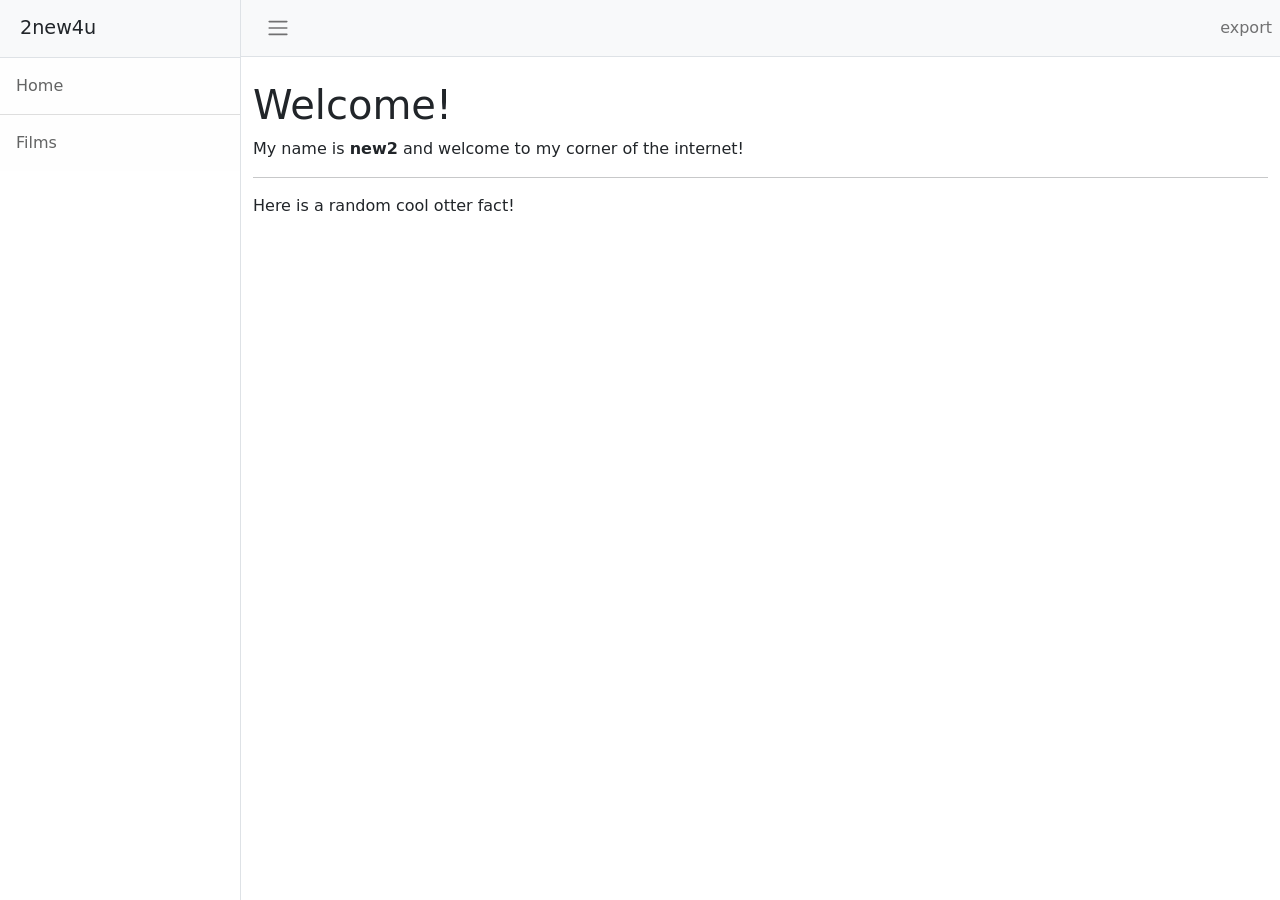
==== index.html @ 8666499b "Updated to have otter facts on the main page" ====
<!DOCTYPE html>
<html lang="en">

<head>
    <meta charset="utf-8" />
    <meta name="viewport" content="width=device-width, initial-scale=1, shrink-to-fit=no" />
    <meta name="description" content="" />
    <meta name="author" content="" />
    <title>🦦🦦</title>
    <!-- Favicon-->
    <link rel="icon" type="image/x-icon" href="assets/favicon.ico" />
    <!-- Core theme CSS (includes Bootstrap)-->
    <link href="css/template.css" rel="stylesheet" />
    <!-- Custom CSS-->
    <link href="css/styles.css" rel="stylesheet" />
</head>

<body>
    <div class="d-flex" id="wrapper">
        <!-- Sidebar-->
        <div class="border-end bg-white" id="sidebar-wrapper">
            <div class="sidebar-heading border-bottom bg-light">2new4u</div>
            <div class="list-group list-group-flush">
                <a class="list-group-item list-group-item-action list-group-item-light p-3" href="index.html">Home</a>
                <a class="list-group-item list-group-item-action list-group-item-light p-3" href="films.html">Films</a>
            </div>
        </div>
        <!-- Page content wrapper-->
        <div id="page-content-wrapper">
            <!-- Top navigation-->
            <nav class="navbar navbar-expand-lg navbar-light bg-light border-bottom">
                <div class="container-fluid">
                    <button class="btn" id="sidebarToggle">
                        <span class="navbar-toggler-icon"></span>
                    </button>
                </div>
                <div class="collapse navbar-collapse" id="navbarSupportedContent">
                    <ul class="navbar-nav ms-auto mt-2 mt-lg-0">
                        <li class="nav-item active">
                            <a class="nav-link" href="#!">export</a>
                        </li>
                    </ul>
                </div>
            </nav>
            <!-- Page content-->
            <div class="container-fluid">
                <h1 class="mt-4">Welcome!</h1>
                <p>
                    My name is <b>new2</b> and welcome to my corner of the internet!
                    <hr>
                    Here is a random cool otter fact!
                </p>
                <p id="otterFact">

                </p>
            </div>
        </div>
    </div>
    <!-- Bootstrap core JS-->
    <script src="https://cdn.jsdelivr.net/npm/bootstrap@5.2.3/dist/js/bootstrap.bundle.min.js"></script>
    <script src="js/scripts.js"></script>
    <!-- Custom JS -->
    <script src="js/otters.js"></script>

</body>

</html>
---- css/styles.css ----
/*!
 * Custom CSS
 */
table {
  width: 100%;
  border-collapse: collapse;
}
th,
td {
  border: 1px solid #ddd;
  padding: 8px;
  text-align: left;
}
th {
  background-color: #f2f2f2;
}
tr:nth-child(even) {
  background-color: #f9f9f9;
}
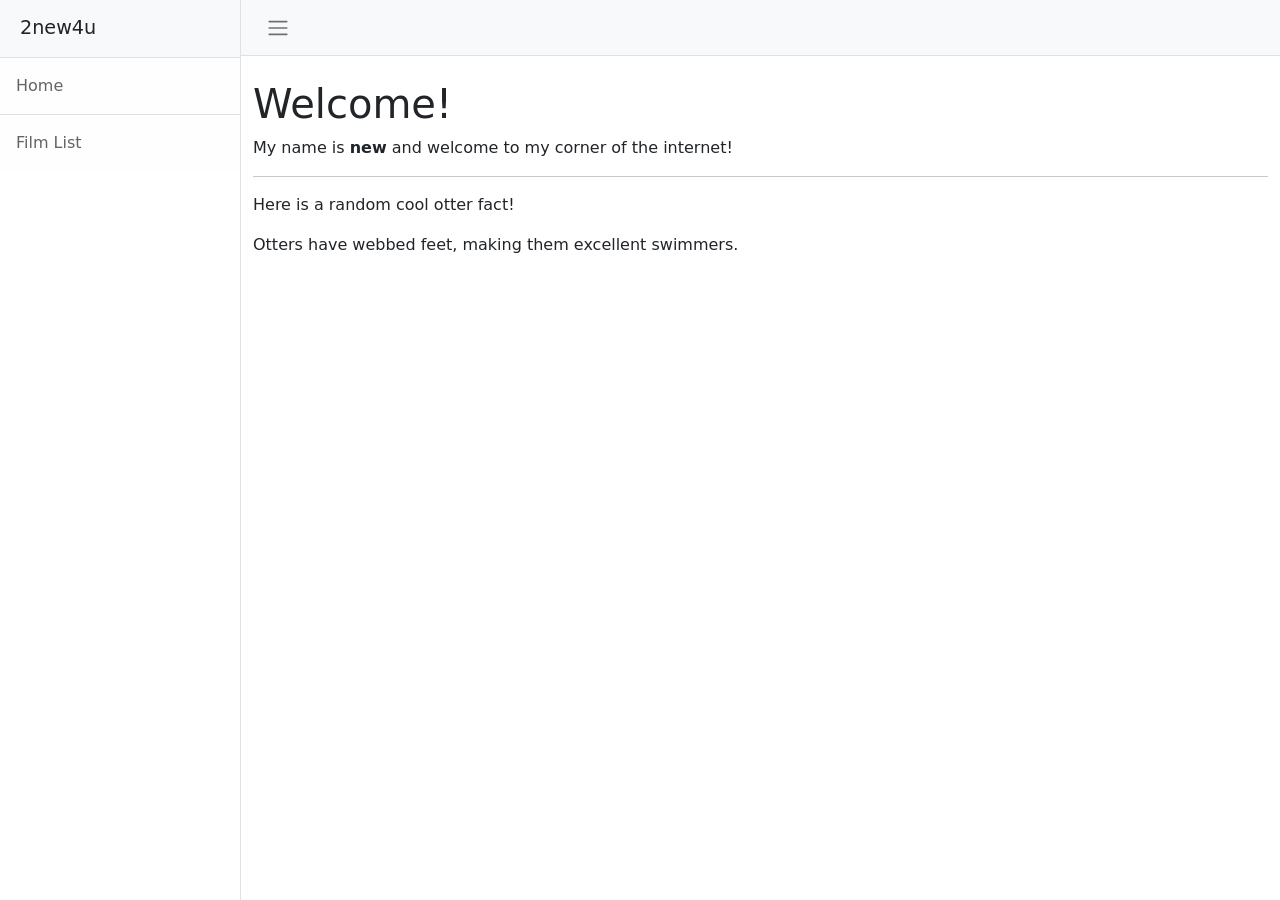
==== commit 33282894: "Fixes and new table features" ====
--- a/index.html
+++ b/index.html
@@ -4,11 +4,12 @@
 <head>
     <meta charset="utf-8" />
     <meta name="viewport" content="width=device-width, initial-scale=1, shrink-to-fit=no" />
-    <meta name="description" content="" />
-    <meta name="author" content="" />
-    <title>🦦🦦</title>
+    <meta name="description" content="An otter's den inside the void." />
+    <meta name="author" content="new" />
+    <title>2new4u</title>
     <!-- Favicon-->
-    <link rel="icon" type="image/x-icon" href="assets/favicon.ico" />
+    <link rel="icon"
+        href="data:image/svg+xml,<svg xmlns=%22http://www.w3.org/2000/svg%22 viewBox=%220 0 100 100%22><text y=%22.9em%22 font-size=%2290%22>🦦</text></svg>">
     <!-- Core theme CSS (includes Bootstrap)-->
     <link href="css/template.css" rel="stylesheet" />
     <!-- Custom CSS-->
@@ -22,7 +23,8 @@
             <div class="sidebar-heading border-bottom bg-light">2new4u</div>
             <div class="list-group list-group-flush">
                 <a class="list-group-item list-group-item-action list-group-item-light p-3" href="index.html">Home</a>
-                <a class="list-group-item list-group-item-action list-group-item-light p-3" href="films.html">Films</a>
+                <a class="list-group-item list-group-item-action list-group-item-light p-3" href="films.html">Film
+                    List</a>
             </div>
         </div>
         <!-- Page content wrapper-->
@@ -34,19 +36,12 @@
                         <span class="navbar-toggler-icon"></span>
                     </button>
                 </div>
-                <div class="collapse navbar-collapse" id="navbarSupportedContent">
-                    <ul class="navbar-nav ms-auto mt-2 mt-lg-0">
-                        <li class="nav-item active">
-                            <a class="nav-link" href="#!">export</a>
-                        </li>
-                    </ul>
-                </div>
             </nav>
             <!-- Page content-->
             <div class="container-fluid">
                 <h1 class="mt-4">Welcome!</h1>
                 <p>
-                    My name is <b>new2</b> and welcome to my corner of the internet!
+                    My name is <b>new</b> and welcome to my corner of the internet!
                     <hr>
                     Here is a random cool otter fact!
                 </p>
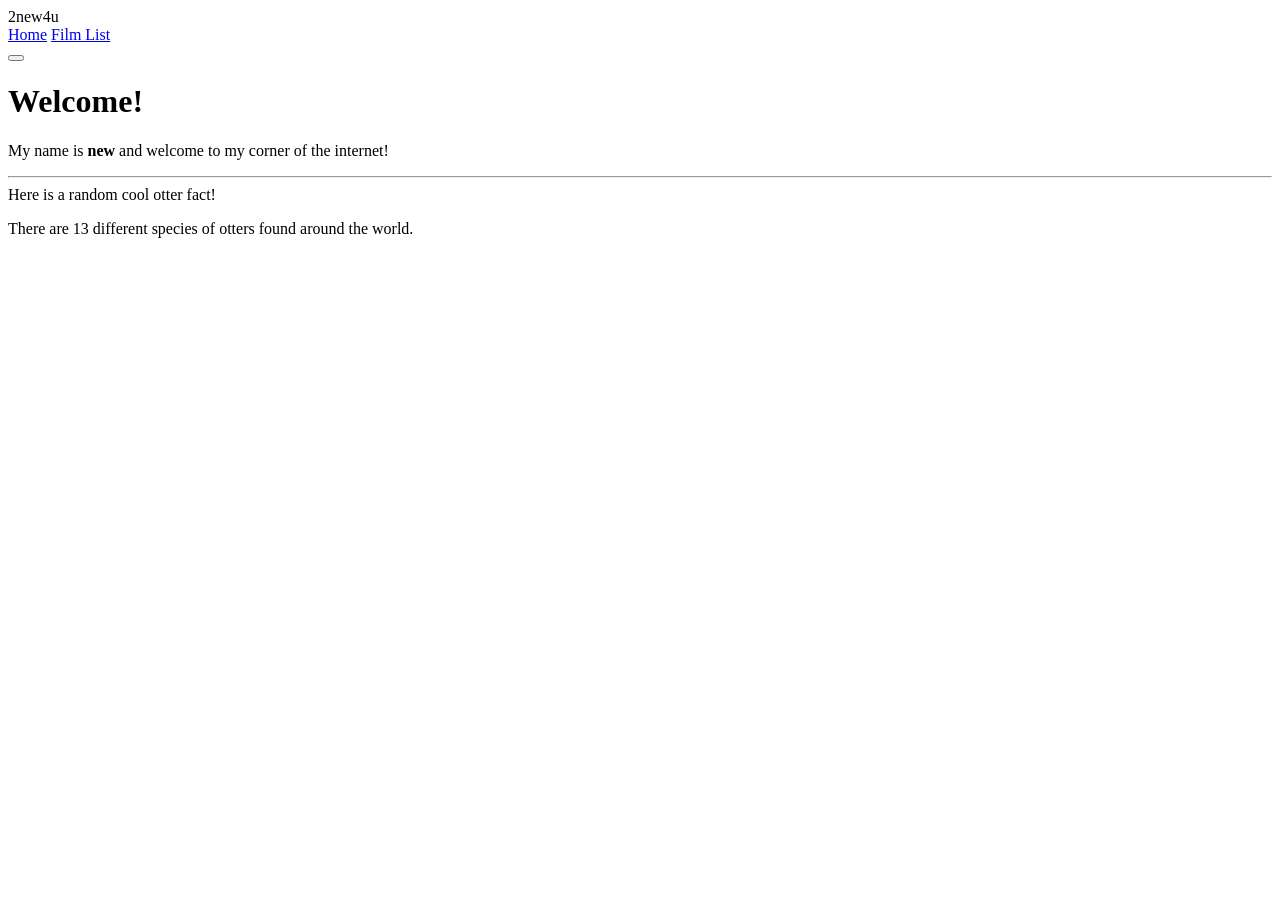
==== commit fd7945f2: "Updated html" ====
--- a/index.html
+++ b/index.html
@@ -11,8 +11,6 @@
     <link rel="icon"
         href="data:image/svg+xml,<svg xmlns=%22http://www.w3.org/2000/svg%22 viewBox=%220 0 100 100%22><text y=%22.9em%22 font-size=%2290%22>🦦</text></svg>">
     <!-- Core theme CSS (includes Bootstrap)-->
-    <link href="css/template.css" rel="stylesheet" />
-    <!-- Custom CSS-->
     <link href="css/styles.css" rel="stylesheet" />
 </head>
 
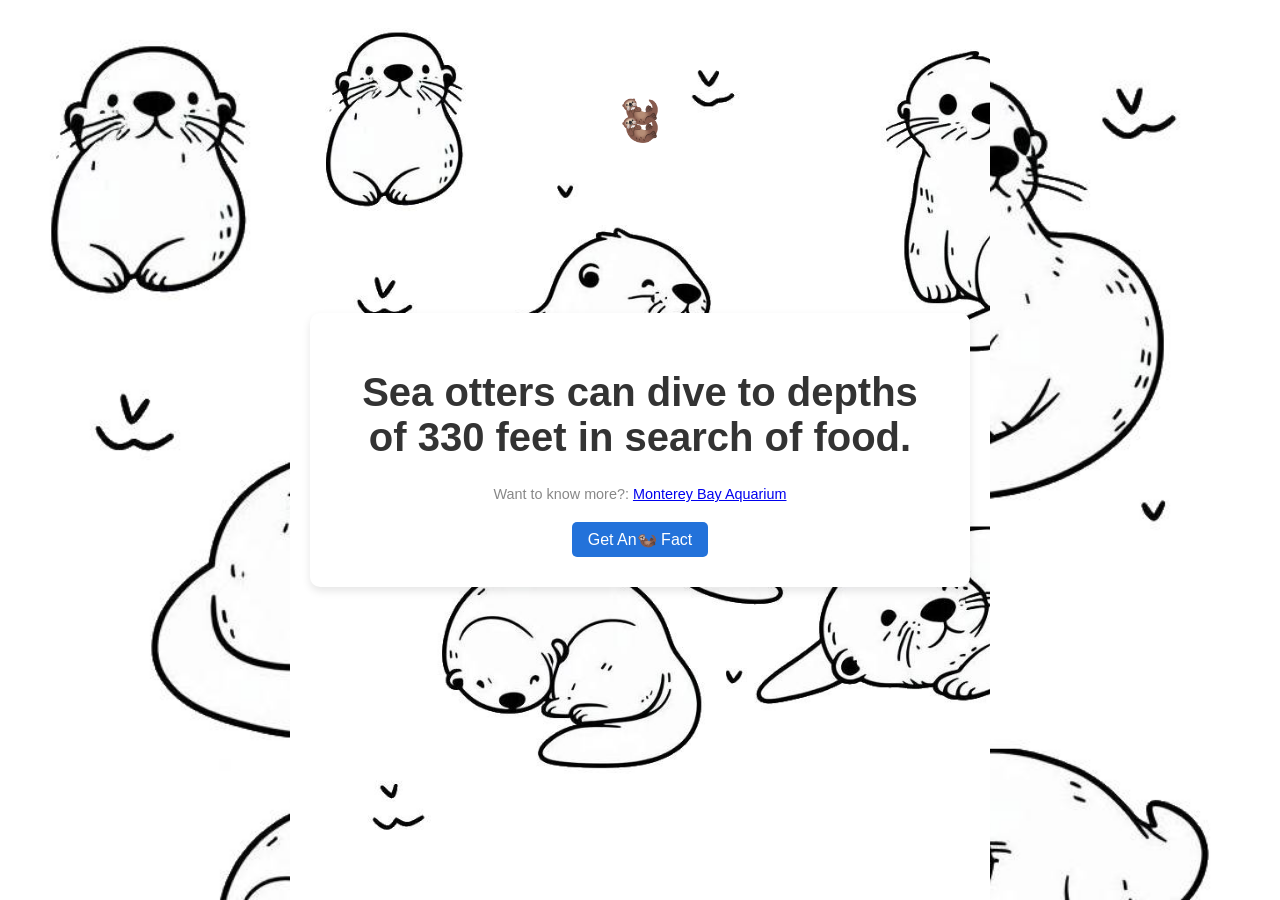
==== commit 58ce2393: "temp website" ====
--- a/index.html
+++ b/index.html
@@ -2,59 +2,35 @@
 <html lang="en">
 
 <head>
-    <meta charset="utf-8" />
-    <meta name="viewport" content="width=device-width, initial-scale=1, shrink-to-fit=no" />
-    <meta name="description" content="An otter's den inside the void." />
-    <meta name="author" content="new" />
-    <title>2new4u</title>
-    <!-- Favicon-->
-    <link rel="icon"
-        href="data:image/svg+xml,<svg xmlns=%22http://www.w3.org/2000/svg%22 viewBox=%220 0 100 100%22><text y=%22.9em%22 font-size=%2290%22>🦦</text></svg>">
-    <!-- Core theme CSS (includes Bootstrap)-->
-    <link href="css/styles.css" rel="stylesheet" />
+    <meta charset="UTF-8">
+    <meta name="viewport" content="width=device-width, initial-scale=1.0">
+    <meta http-equiv="X-UA-Compatible" content="ie=edge">
+    <link rel="apple-touch-icon" sizes="180x180" href="images/favicon/apple-touch-icon.png">
+    <link rel="icon" type="image/png" sizes="32x32" href="images/favicon/favicon-32x32.png">
+    <link rel="icon" type="image/png" sizes="16x16" href="images/favicon/favicon-16x16.png">
+    <link rel="manifest" href="/site.webmanifest">
+    <meta property="og:type" content="article">
+    <meta property="og:title" content="🦦🦦">
+    <meta property="og:description" content="Random Otter Facts to brighten your day!">
+    <meta property="og:image" content="https://xn--2t9ha.ws/images/favicon/android-chrome-192x192.jpeg">
+    <title>🦦🦦</title>
+    <link rel="stylesheet" href="style.css">
 </head>
 
 <body>
-    <div class="d-flex" id="wrapper">
-        <!-- Sidebar-->
-        <div class="border-end bg-white" id="sidebar-wrapper">
-            <div class="sidebar-heading border-bottom bg-light">2new4u</div>
-            <div class="list-group list-group-flush">
-                <a class="list-group-item list-group-item-action list-group-item-light p-3" href="index.html">Home</a>
-                <a class="list-group-item list-group-item-action list-group-item-light p-3" href="films.html">Film
-                    List</a>
-            </div>
-        </div>
-        <!-- Page content wrapper-->
-        <div id="page-content-wrapper">
-            <!-- Top navigation-->
-            <nav class="navbar navbar-expand-lg navbar-light bg-light border-bottom">
-                <div class="container-fluid">
-                    <button class="btn" id="sidebarToggle">
-                        <span class="navbar-toggler-icon"></span>
-                    </button>
-                </div>
-            </nav>
-            <!-- Page content-->
-            <div class="container-fluid">
-                <h1 class="mt-4">Welcome!</h1>
-                <p>
-                    My name is <b>new</b> and welcome to my corner of the internet!
-                    <hr>
-                    Here is a random cool otter fact!
-                </p>
-                <p id="otterFact">
-
-                </p>
-            </div>
+    <div class="container">
+        <div class="fact-box">
+            <h1 id="fact"></h1>
+            <small id="source"></small>
+            <button id="fact-button" onclick="showRandomFact()">Get An🦦 Fact</button>
         </div>
     </div>
-    <!-- Bootstrap core JS-->
-    <script src="https://cdn.jsdelivr.net/npm/bootstrap@5.2.3/dist/js/bootstrap.bundle.min.js"></script>
-    <script src="js/scripts.js"></script>
-    <!-- Custom JS -->
-    <script src="js/otters.js"></script>
 
+    <!-- Floating Otters -->
+    <div class="floating-otter" id="otter1">🦦</div>
+    <div class="floating-otter" id="otter2">🦦</div>
+
+    <script src="script.js"></script>
 </body>
 
 </html>
--- a/style.css
+++ b/style.css
@@ -0,0 +1,121 @@
+/* General Styling */
+body,
+html {
+    margin: 0;
+    padding: 0;
+    font-family: 'Arial', sans-serif;
+    height: 100%;
+    display: flex;
+    justify-content: center;
+    align-items: center;
+    background-color: #f0f8ff;
+    background-repeat: no-repeat;
+    background-size: cover;
+    background-image: url('images/background.jpg');
+    overflow: hidden; /* Prevent scrollbars from appearing */
+}
+
+.container {
+    text-align: center;
+    width: 100%;
+    padding: 20px;
+}
+
+.fact-box {
+    background-color: #fff;
+    padding: 30px;
+    border-radius: 10px;
+    box-shadow: 0px 4px 8px rgba(0, 0, 0, 0.1);
+    max-width: 600px;
+    margin: 0 auto;
+}
+
+h1 {
+    font-size: 2.5rem;
+    color: #333;
+}
+
+p {
+    font-size: 1.5rem;
+    color: #555;
+    margin: 20px 0;
+}
+
+small {
+    display: block;
+    font-size: 0.9rem;
+    color: #888;
+    margin-bottom: 20px;
+}
+
+button {
+    padding: 8px 16px;
+    font-size: 1rem;
+    background-color: #2372da;
+    color: white;
+    border: none;
+    border-radius: 5px;
+    cursor: pointer;
+}
+
+button:hover {
+    background-color: #2372da;
+}
+
+button:focus {
+    outline: none;
+}
+
+/* Floating Otters */
+.floating-otter {
+    position: absolute;
+    font-size: 2rem; 
+    user-select: none;
+    animation: floatX 10s linear infinite; /* Horizontal bounce animation */
+}
+
+/* Otter positions */
+#otter1 {
+    top: 10%;
+    animation-delay: 0ms;
+}
+
+#otter2 {
+    top: 12%;
+    animation-delay: 0ms;
+}
+
+/* Horizontal bouncing animation */
+@keyframes float {
+    0% {
+        transform: translateX(-50px) translateY(-50px); /* Starting position */
+    }
+
+    50% {
+        transform: translateX(calc(100vw - 50px)) translateY(calc(100vh - 50px)); /* Mid-point position */
+    }
+
+    100% {
+        transform: translateX(-50px) translateY(-50px); /* End position (same as start) */
+    }
+}
+
+/* Responsive Design */
+@media (max-width: 768px) {
+    .fact-box {
+        padding: 20px;
+    }
+
+    h1 {
+        font-size: 2rem;
+    }
+
+    p {
+        font-size: 1.2rem;
+    }
+
+    button {
+        font-size: 0.9rem;
+        padding: 6px 12px;
+    }
+}
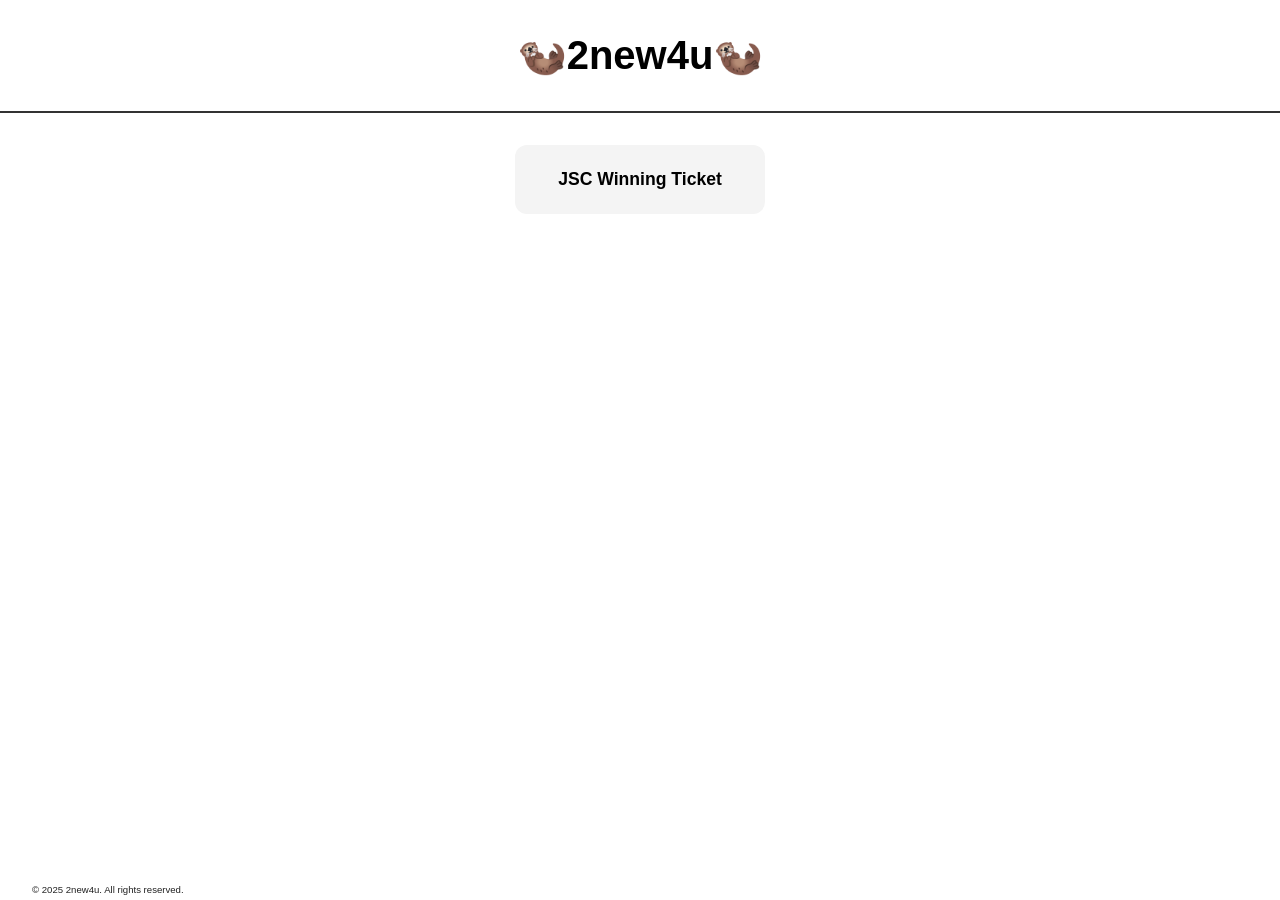
==== commit 31eecf66: "Add initial HTML and CSS files for website layout and styling" ====
--- a/index.html
+++ b/index.html
@@ -4,33 +4,23 @@
 <head>
     <meta charset="UTF-8">
     <meta name="viewport" content="width=device-width, initial-scale=1.0">
-    <meta http-equiv="X-UA-Compatible" content="ie=edge">
-    <link rel="apple-touch-icon" sizes="180x180" href="images/favicon/apple-touch-icon.png">
-    <link rel="icon" type="image/png" sizes="32x32" href="images/favicon/favicon-32x32.png">
-    <link rel="icon" type="image/png" sizes="16x16" href="images/favicon/favicon-16x16.png">
-    <link rel="manifest" href="/site.webmanifest">
-    <meta property="og:type" content="article">
-    <meta property="og:title" content="🦦🦦">
-    <meta property="og:description" content="Random Otter Facts to brighten your day!">
-    <meta property="og:image" content="https://xn--2t9ha.ws/images/favicon/android-chrome-192x192.jpeg">
-    <title>🦦🦦</title>
-    <link rel="stylesheet" href="style.css">
+    <title>🦦2new4u🦦</title>
+    <link rel="stylesheet" href="css/styles.css">
 </head>
 
 <body>
-    <div class="container">
-        <div class="fact-box">
-            <h1 id="fact"></h1>
-            <small id="source"></small>
-            <button id="fact-button" onclick="showRandomFact()">Get An🦦 Fact</button>
+    <header>🦦2new4u🦦</header>
+    <hr>
+    <main>
+        <div class="project">
+            <a href="https://2new4u.github.io/jsc-winning-ticket" target="_blank">JSC Winning Ticket</a>
         </div>
-    </div>
-
-    <!-- Floating Otters -->
-    <div class="floating-otter" id="otter1">🦦</div>
-    <div class="floating-otter" id="otter2">🦦</div>
-
-    <script src="script.js"></script>
+    </main>
+    <footer>
+        <div>
+            &copy; 2025 2new4u. All rights reserved.
+        </div>
+    </footer>
 </body>
 
 </html>
--- a/css/styles.css
+++ b/css/styles.css
@@ -0,0 +1,79 @@
+body {
+    margin: 0;
+    font-family: Arial, sans-serif;
+    display: flex;
+    flex-direction: column;
+    min-height: 100vh;
+}
+
+header {
+    text-align: center;
+    padding: 2rem 1rem;
+    font-size: 2.5rem;
+    font-weight: bold;
+}
+
+hr {
+    border: none;
+    height: 2px;
+    background: #333;
+    margin: 0;
+}
+
+main {
+    flex: 1;
+    padding: 2rem;
+    display: grid;
+    grid-template-columns: repeat(auto-fit, minmax(150px, 250px));
+    gap: 1rem;
+    justify-content: center;
+}
+
+.project a {
+    display: block;
+    background: #f4f4f4;
+    border-radius: 12px;
+    padding: 1.5rem;
+    text-align: center;
+    font-size: 1.1rem;
+    font-weight: bold;
+    text-decoration: none;
+    color: #000;
+    max-width: 250px;
+    max-height: 150px;
+    overflow-wrap: break-word;
+    display: flex;
+    justify-content: center;
+    align-items: center;
+    transition: transform 0.2s ease, background 0.2s ease;
+}
+
+.prject a:hover {
+    transform: scale(1.05);
+    background: #e2e2e2;
+}
+
+footer {
+    margin-top: auto;
+}
+
+footer div {
+    font-size: 0.6rem;
+    color: #222;
+    text-align: left;
+    padding: 0.3rem 2rem;
+}
+
+@media (max-width: 500px) {
+    main {
+        grid-template-columns: repeat(auto-fit, minmax(120px, 1fr));
+        padding: 1rem;
+    }
+
+    .project a {
+        max-width: 100%;
+        max-height: 120px;
+        padding: 1rem;
+        font-size: 1rem;
+    }
+}
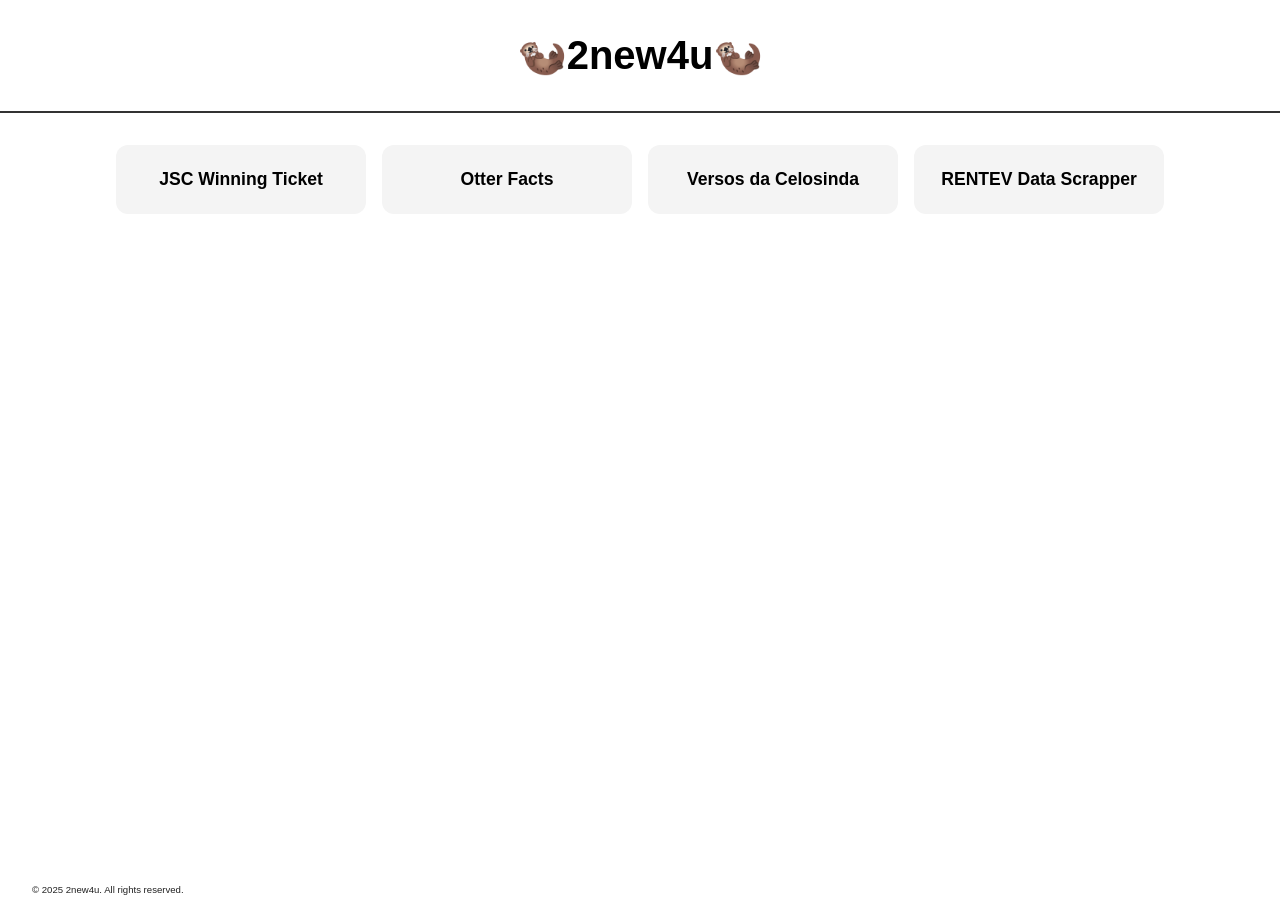
==== commit 819662fd: "Add additional project links to the homepage" ====
--- a/index.html
+++ b/index.html
@@ -15,6 +15,15 @@
         <div class="project">
             <a href="https://2new4u.github.io/jsc-winning-ticket" target="_blank">JSC Winning Ticket</a>
         </div>
+        <div class="project">
+            <a href="https://2new4u.github.io/otter-facts" target="_blank">Otter Facts</a>
+        </div>
+        <div class="project">
+            <a href="https://versosdacelosinda.pt" target="_blank">Versos da Celosinda</a>
+        </div>
+        <div class="project">
+            <a href="https://github.com/2new4u/RENTEV-Data-Scraper" target="_blank">RENTEV Data Scrapper</a>
+        </div>
     </main>
     <footer>
         <div>
@@ -23,4 +32,6 @@
     </footer>
 </body>
 
+<script data-goatcounter="https://2new4u.goatcounter.com/count" async src="//gc.zgo.at/count.js"></script>
+
 </html>
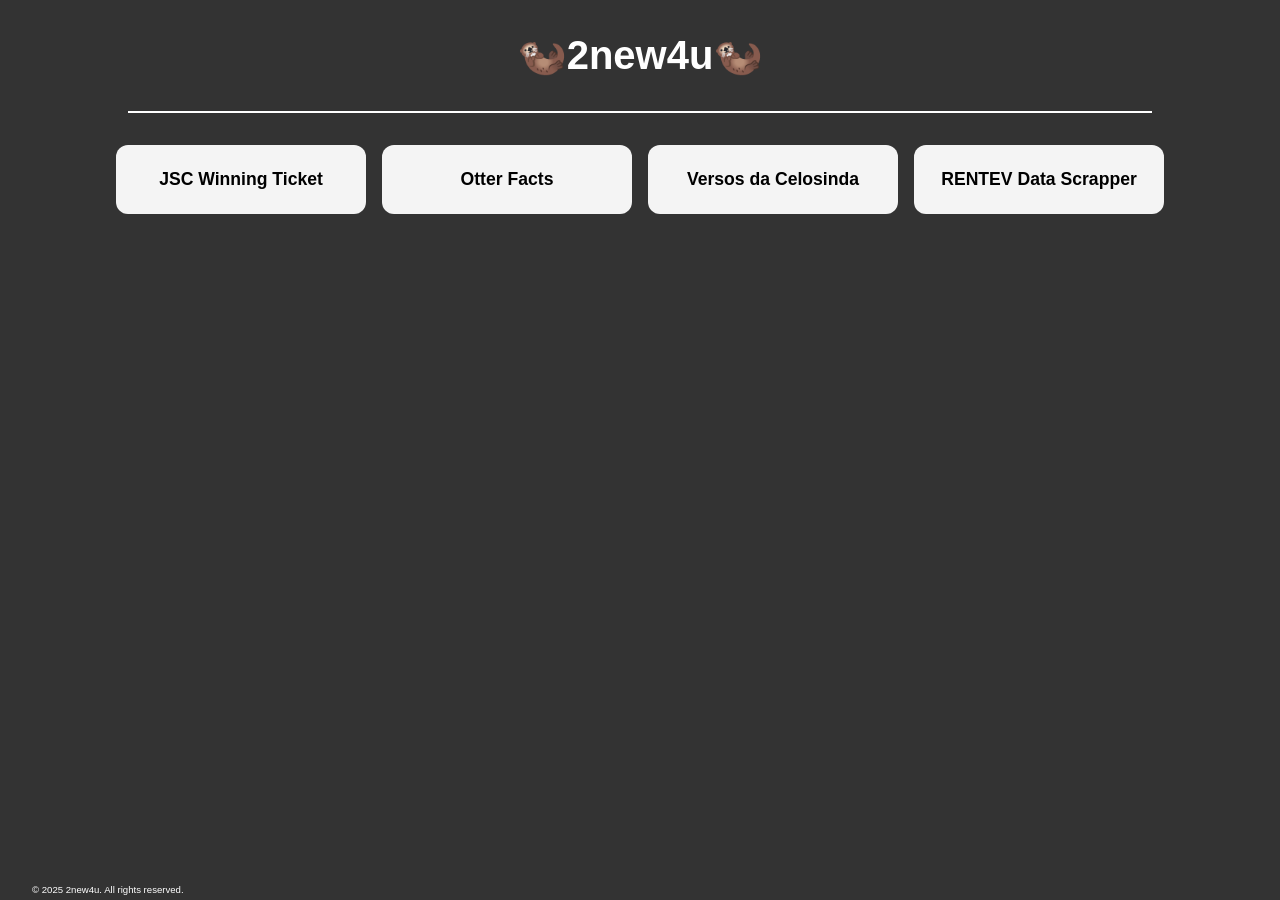
==== commit e939df9d: "Update styles and title for improved readability and consistency" ====
--- a/index.html
+++ b/index.html
@@ -4,7 +4,7 @@
 <head>
     <meta charset="UTF-8">
     <meta name="viewport" content="width=device-width, initial-scale=1.0">
-    <title>🦦2new4u🦦</title>
+    <title>2new4u</title>
     <link rel="stylesheet" href="css/styles.css">
 </head>
 
--- a/css/styles.css
+++ b/css/styles.css
@@ -4,6 +4,7 @@
     display: flex;
     flex-direction: column;
     min-height: 100vh;
+    background-color: #333;
 }
 
 header {
@@ -11,13 +12,17 @@
     padding: 2rem 1rem;
     font-size: 2.5rem;
     font-weight: bold;
+    color: #fff;
 }
 
 hr {
     border: none;
     height: 2px;
-    background: #333;
-    margin: 0;
+    background: #ffffff;
+    margin-top: 0;
+    margin-bottom: 0;
+    margin-left: 10%;
+    margin-right: 10%;
 }
 
 main {
@@ -59,7 +64,7 @@
 
 footer div {
     font-size: 0.6rem;
-    color: #222;
+    color: #fff;
     text-align: left;
     padding: 0.3rem 2rem;
 }
